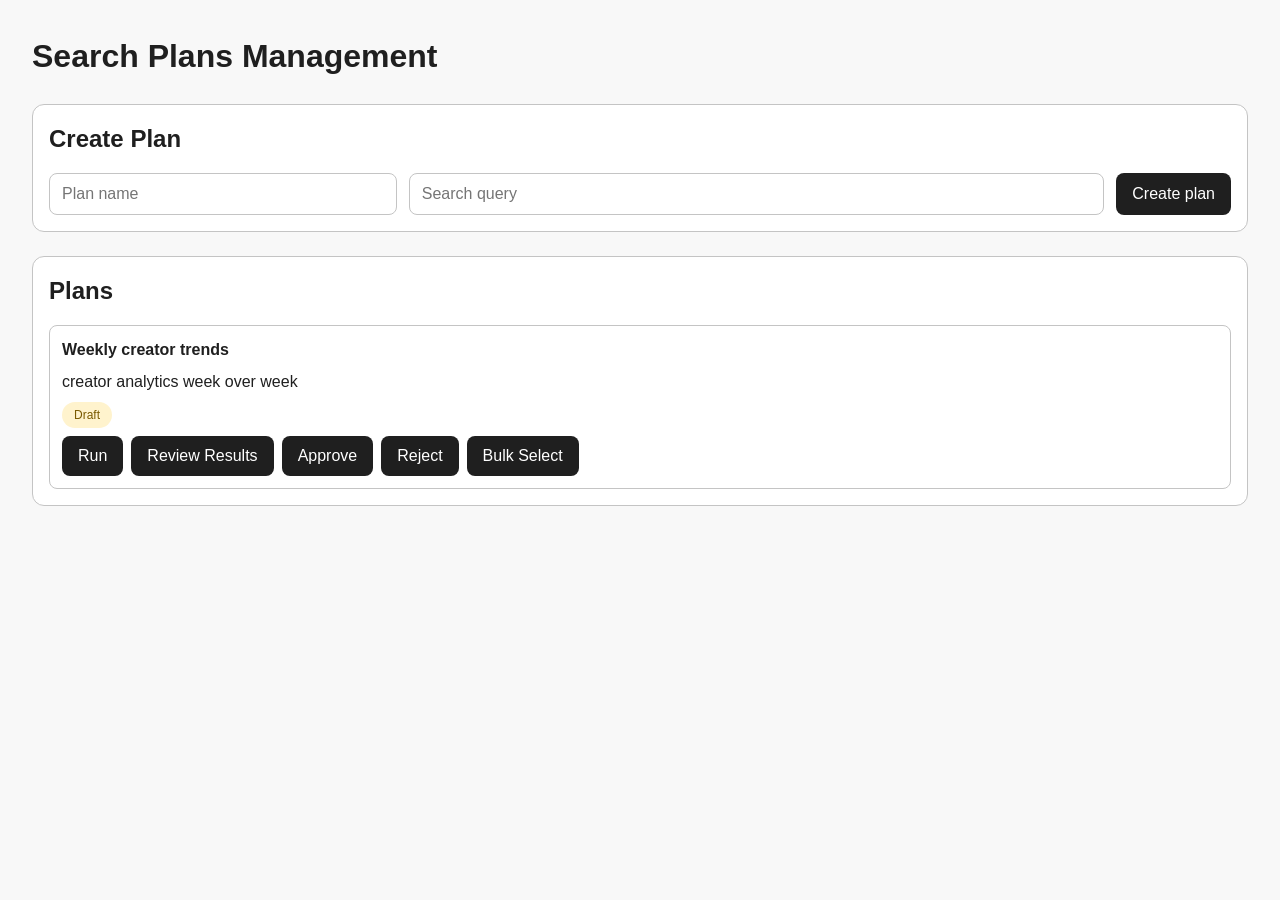
==== presentation/web/pages/search-plans-management/index.html @ ebaed85f "Add shared web theme and scaffold operations pages" ====
<!doctype html>
<html lang="en">
  <head>
    <meta charset="UTF-8" />
    <meta name="viewport" content="width=device-width, initial-scale=1.0" />
    <title>Search Plans Management</title>
    <link rel="stylesheet" href="../../shared/theme.css" />
    <link rel="stylesheet" href="./styles.css" />
  </head>
  <body>
    <main class="page">
      <header class="page-header">
        <h1>Search Plans Management</h1>
      </header>

      <section class="card">
        <h2>Create Plan</h2>
        <form id="plan-form" class="plan-form">
          <input id="plan-name" placeholder="Plan name" required />
          <input id="plan-query" placeholder="Search query" required />
          <button class="button" type="submit">Create plan</button>
        </form>
      </section>

      <section class="card">
        <h2>Plans</h2>
        <ul id="plans-list" class="plans-list"></ul>
      </section>
    </main>
    <script src="./script.js"></script>
  </body>
</html>
---- presentation/web/shared/theme.css ----
:root {
  --color-soft-yellow: #f4e8a6;
  --color-soft-gray: #d8d8d8;
  --color-soft-black: #1f1f1f;
  --color-white: #ffffff;

  --font-family-base: "Inter", "Segoe UI", Tahoma, Geneva, Verdana, sans-serif;
  --font-size-xs: 0.75rem;
  --font-size-sm: 0.875rem;
  --font-size-md: 1rem;
  --font-size-lg: 1.25rem;
  --font-size-xl: 1.5rem;
  --font-weight-normal: 400;
  --font-weight-medium: 500;
  --font-weight-bold: 700;
  --line-height-base: 1.5;

  --space-1: 0.25rem;
  --space-2: 0.5rem;
  --space-3: 0.75rem;
  --space-4: 1rem;
  --space-5: 1.25rem;
  --space-6: 1.5rem;
  --space-8: 2rem;

  --radius-sm: 0.25rem;
  --radius-md: 0.5rem;
  --radius-lg: 0.75rem;
  --radius-pill: 999px;

  --transition-fast: 0.15s ease;

  --surface-bg: #f8f8f8;
  --surface-card: var(--color-white);
  --border-muted: #c4c4c4;

  --button-bg: var(--color-soft-black);
  --button-text: var(--color-white);
  --button-hover-bg: #333333;
  --button-disabled-bg: #8d8d8d;
  --button-disabled-text: #f0f0f0;

  --state-info-bg: #e5edf8;
  --state-info-text: #2f4f7d;
  --state-success-bg: #d7f0de;
  --state-success-text: #1f6b33;
  --state-warning-bg: #fff3cd;
  --state-warning-text: #7a5a00;
  --state-danger-bg: #f6d9dc;
  --state-danger-text: #7e1f2a;
}

* {
  box-sizing: border-box;
}

body {
  margin: 0;
  font-family: var(--font-family-base);
  font-size: var(--font-size-md);
  line-height: var(--line-height-base);
  color: var(--color-soft-black);
  background: var(--surface-bg);
}

h1,
h2,
h3,
h4,
h5,
h6 {
  margin: 0;
  font-weight: var(--font-weight-bold);
}

button,
input,
select,
textarea {
  font: inherit;
}

.button {
  border: none;
  border-radius: var(--radius-md);
  background: var(--button-bg);
  color: var(--button-text);
  padding: var(--space-2) var(--space-4);
  cursor: pointer;
  transition: background var(--transition-fast), opacity var(--transition-fast);
}

.button:hover {
  background: var(--button-hover-bg);
}

.button:disabled {
  background: var(--button-disabled-bg);
  color: var(--button-disabled-text);
  cursor: not-allowed;
  opacity: 0.8;
}

.chip {
  display: inline-flex;
  align-items: center;
  justify-content: center;
  border-radius: var(--radius-pill);
  padding: var(--space-1) var(--space-3);
  font-size: var(--font-size-xs);
  font-weight: var(--font-weight-medium);
}

.state-info {
  background: var(--state-info-bg);
  color: var(--state-info-text);
}

.state-success {
  background: var(--state-success-bg);
  color: var(--state-success-text);
}

.state-warning {
  background: var(--state-warning-bg);
  color: var(--state-warning-text);
}

.state-danger {
  background: var(--state-danger-bg);
  color: var(--state-danger-text);
}
---- presentation/web/pages/search-plans-management/styles.css ----
.page {
  padding: var(--space-8);
  display: grid;
  gap: var(--space-6);
}

.card {
  background: var(--surface-card);
  border-radius: var(--radius-lg);
  border: 1px solid var(--border-muted);
  padding: var(--space-4);
  display: grid;
  gap: var(--space-4);
}

.plan-form {
  display: grid;
  grid-template-columns: 1fr 2fr auto;
  gap: var(--space-3);
}

.plan-form input {
  border: 1px solid var(--border-muted);
  border-radius: var(--radius-md);
  padding: var(--space-2) var(--space-3);
}

.plans-list {
  list-style: none;
  margin: 0;
  padding: 0;
  display: grid;
  gap: var(--space-3);
}

.plan-item {
  border: 1px solid var(--border-muted);
  border-radius: var(--radius-md);
  padding: var(--space-3);
  display: grid;
  gap: var(--space-2);
}

.plan-actions {
  display: flex;
  flex-wrap: wrap;
  gap: var(--space-2);
}
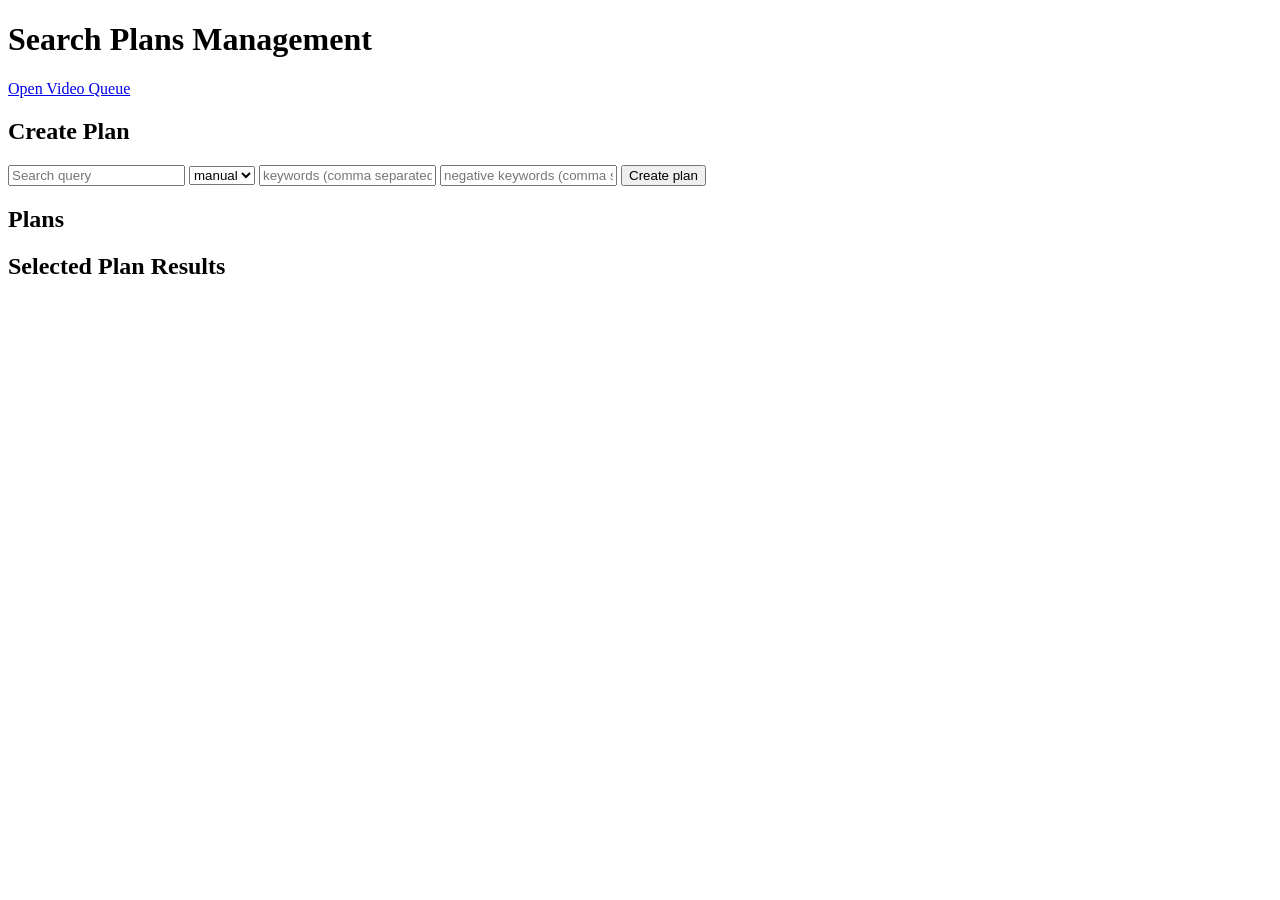
==== commit d5d4a48a: "Integrate functional FastAPI UI for plans and video queue" ====
--- a/presentation/web/pages/search-plans-management/index.html
+++ b/presentation/web/pages/search-plans-management/index.html
@@ -4,20 +4,26 @@
     <meta charset="UTF-8" />
     <meta name="viewport" content="width=device-width, initial-scale=1.0" />
     <title>Search Plans Management</title>
-    <link rel="stylesheet" href="../../shared/theme.css" />
-    <link rel="stylesheet" href="./styles.css" />
+    <link rel="stylesheet" href="/web/shared/theme.css" />
+    <link rel="stylesheet" href="/web/pages/search-plans-management/styles.css" />
   </head>
   <body>
     <main class="page">
       <header class="page-header">
         <h1>Search Plans Management</h1>
+        <a class="button" href="/ui/video-downloads">Open Video Queue</a>
       </header>
 
       <section class="card">
         <h2>Create Plan</h2>
         <form id="plan-form" class="plan-form">
-          <input id="plan-name" placeholder="Plan name" required />
           <input id="plan-query" placeholder="Search query" required />
+          <select id="plan-source">
+            <option value="manual">manual</option>
+            <option value="groq">groq</option>
+          </select>
+          <input id="plan-keywords" placeholder="keywords (comma separated)" />
+          <input id="plan-negative" placeholder="negative keywords (comma separated)" />
           <button class="button" type="submit">Create plan</button>
         </form>
       </section>
@@ -26,7 +32,12 @@
         <h2>Plans</h2>
         <ul id="plans-list" class="plans-list"></ul>
       </section>
+
+      <section class="card">
+        <h2>Selected Plan Results</h2>
+        <ul id="results-list" class="plans-list"></ul>
+      </section>
     </main>
-    <script src="./script.js"></script>
+    <script src="/web/pages/search-plans-management/script.js"></script>
   </body>
 </html>
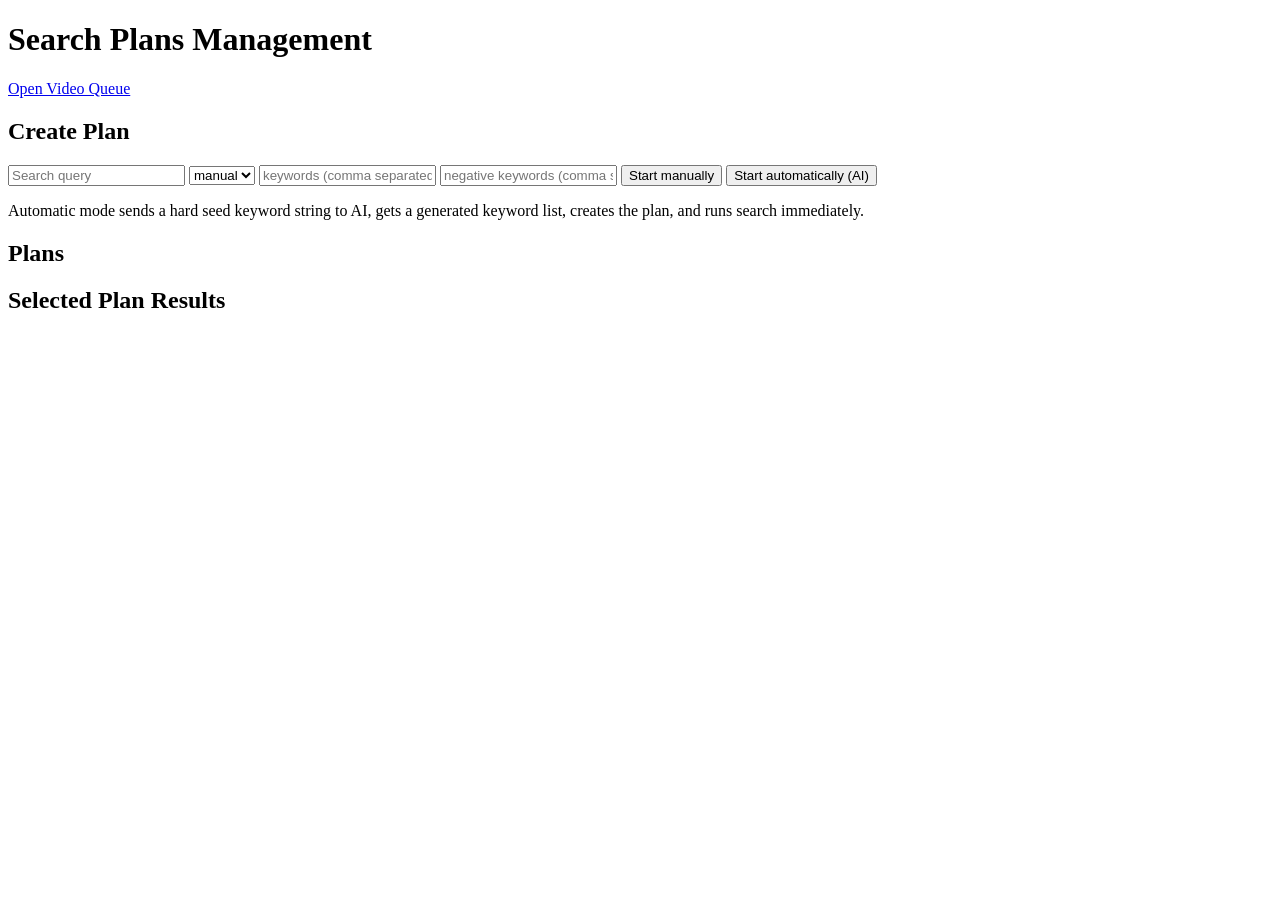
==== commit cf5b17a7: "feat(search-plans): add AI auto-start flow with seed keyword prompt" ====
--- a/presentation/web/pages/search-plans-management/index.html
+++ b/presentation/web/pages/search-plans-management/index.html
@@ -24,8 +24,12 @@
           </select>
           <input id="plan-keywords" placeholder="keywords (comma separated)" />
           <input id="plan-negative" placeholder="negative keywords (comma separated)" />
-          <button class="button" type="submit">Create plan</button>
+          <button class="button" type="submit">Start manually</button>
+          <button class="button" id="auto-start-btn" type="button">Start automatically (AI)</button>
         </form>
+        <p class="helper-text">
+          Automatic mode sends a hard seed keyword string to AI, gets a generated keyword list, creates the plan, and runs search immediately.
+        </p>
       </section>
 
       <section class="card">
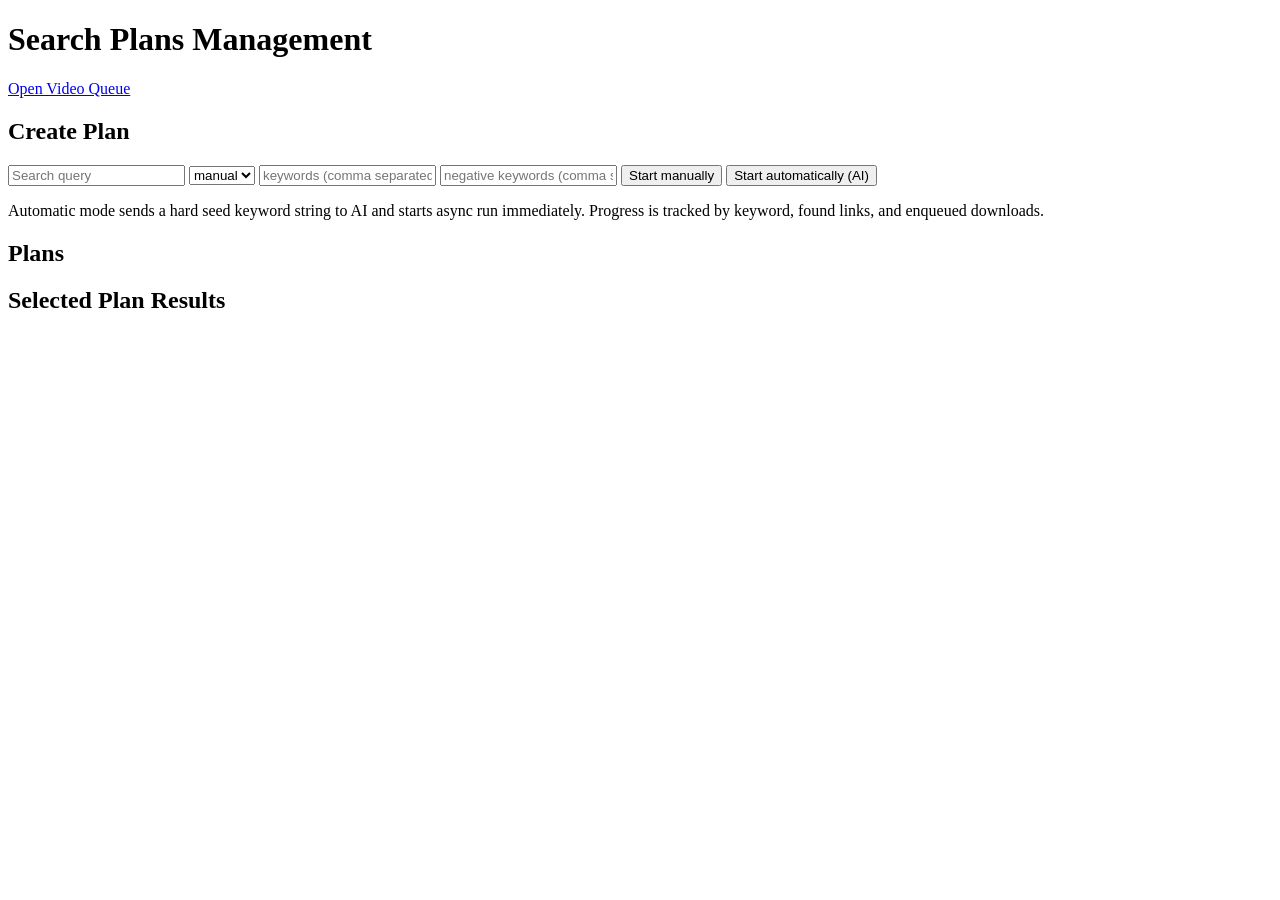
==== commit 67d50793: "feat(search): async keyword progress and immediate download enqueue" ====
--- a/presentation/web/pages/search-plans-management/index.html
+++ b/presentation/web/pages/search-plans-management/index.html
@@ -28,7 +28,7 @@
           <button class="button" id="auto-start-btn" type="button">Start automatically (AI)</button>
         </form>
         <p class="helper-text">
-          Automatic mode sends a hard seed keyword string to AI, gets a generated keyword list, creates the plan, and runs search immediately.
+          Automatic mode sends a hard seed keyword string to AI and starts async run immediately. Progress is tracked by keyword, found links, and enqueued downloads.
         </p>
       </section>
 
